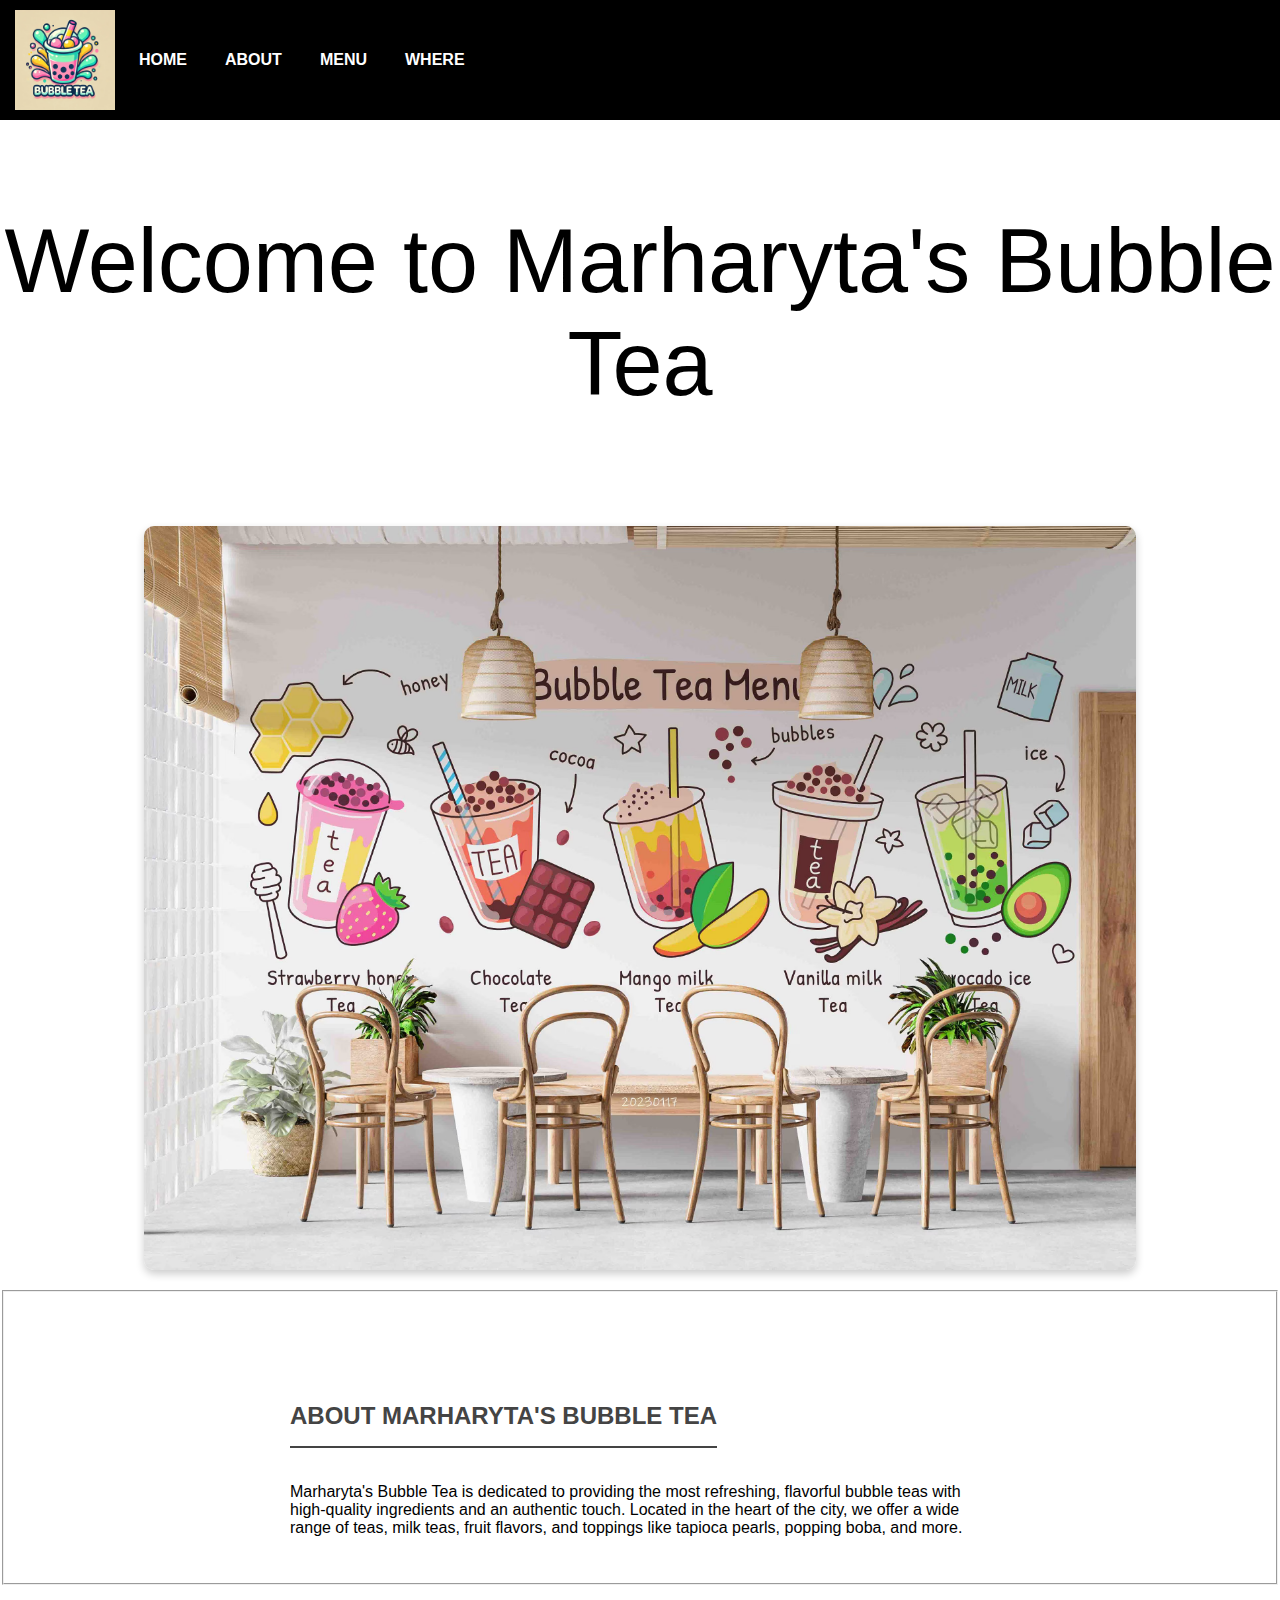
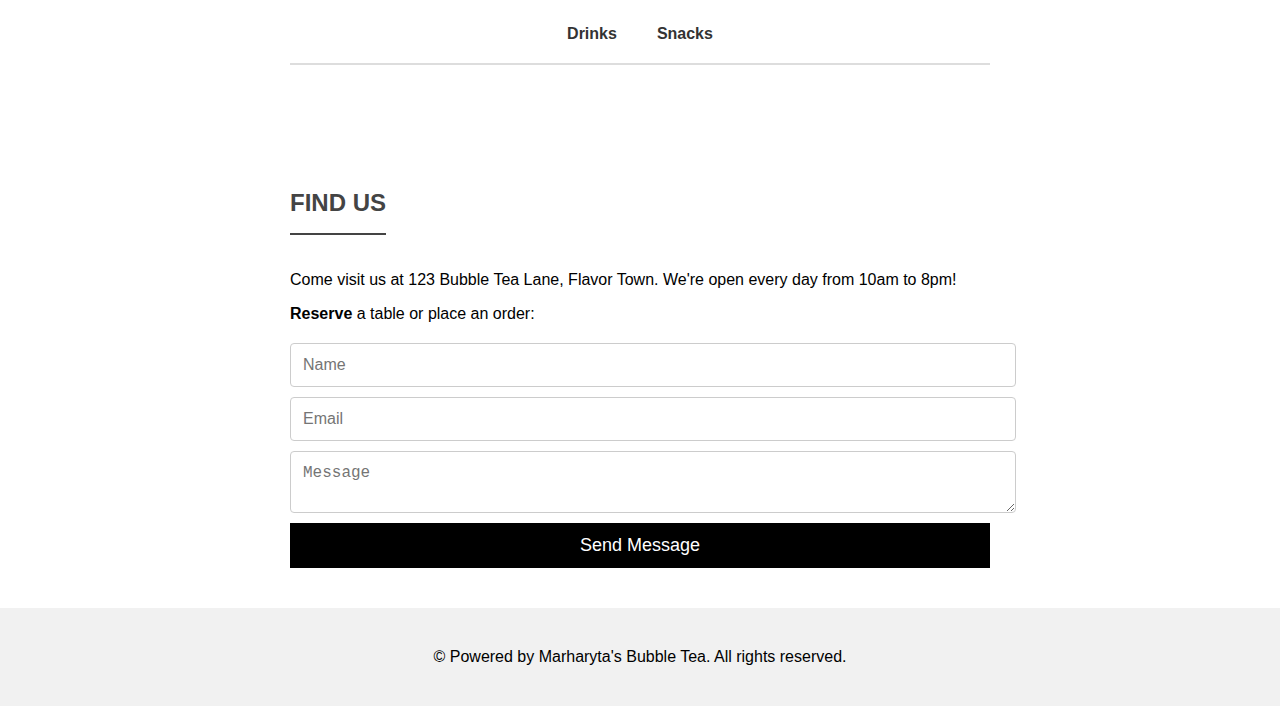
==== index.html @ 04d7578f "logo hinzu" ====
<!DOCTYPE html>
<html lang="en">
<head>
    <meta charset="UTF-8">
    <meta name="viewport" content="width=device-width, initial-scale=1.0">
    <title>Marharyta's Bubble Tea</title>
    <link rel="stylesheet" href="css/stylesheet.css">
</head>
<body>
<header>
<!-- Navigation -->
<div class="navbar">
    <img src="images/Bubbletea_Logo.jpg" alt="Bubble Tea Logo" class="logo"> <!-- Logo added -->
    <a href="#home">HOME</a>
    <a href="#about">ABOUT</a>
    <a href="#menu">MENU</a>
    <a href="#where">WHERE</a>
</div>
</header>

<div class="header-title">
  <p>Welcome to Marharyta's Bubble Tea</p>
</div>

<!-- Home Section -->
<div>
  <!-- Add image to the Home section -->
  <div class="home-image-container">
      <img src="images/home image.avif" alt="Bubble Tea Store Image" class="home-image">
  </div>
  <fieldset>
    <!-- About Section -->
    <section class="container" id="about">
        <h2 class="section-title">About Marharyta's Bubble Tea</h2>
        <p>Marharyta's Bubble Tea is dedicated to providing the most refreshing, flavorful bubble teas with high-quality ingredients and an authentic touch. Located in the heart of the city, we offer a wide range of teas, milk teas, fruit flavors, and toppings like tapioca pearls, popping boba, and more.</p>
    </section>
    </fieldset>
  </div>

<div class="hauptteil">
<!-- Menu Section -->
 <div> 
<section class="container" id="menu">
    <div class="menu-tab-container">
        <div class="tab-link" onclick="openMenu(event, 'Drinks');" id="drinksTab">Drinks</div>
        <div class="tab-link" onclick="openMenu(event, 'Snacks');">Snacks</div>
    </div>

    <!-- Drinks Menu -->
    <div id="Drinks" class="menu-section">
        <h3 class="menu-item">Classic Milk Tea</h3>
        <p class="menu-description">A smooth blend of black tea with milk and tapioca pearls. Perfectly refreshing! $4.50</p><br>

        <h3 class="menu-item">Matcha Green Tea</h3>
        <p class="menu-description">A rich, earthy matcha tea with creamy milk. Try it with boba! $5.00</p><br>

        <h3 class="menu-item">Taro Milk Tea</h3>
        <p class="menu-description">Creamy taro flavor combined with milk tea, a fan favorite. $4.75</p><br>

        <h3 class="menu-item">Fruit Tea</h3>
        <p class="menu-description">Choose from peach, mango, or lychee, with a burst of fruity flavor and popping boba. $4.00</p>
    </div>
  
    <!-- Snacks Menu -->
    <div id="Snacks" class="menu-section">
        <h3 class="menu-item">Taiyaki</h3>
        <p class="menu-description">Traditional Japanese fish-shaped pastry filled with sweet red bean paste or Nutella. $3.50</p><br>

        <h3 class="menu-item">Mochi</h3>
        <p class="menu-description">Soft and chewy rice cake dessert in various flavors: strawberry, matcha, and mango. $2.50 each</p><br>
    </div>
</section>

<!-- Contact Section -->
 <div>
<section class="container" id="where">
    <h2 class="section-title">Find Us</h2>
    <p>Come visit us at 123 Bubble Tea Lane, Flavor Town. We're open every day from 10am to 8pm!</p>
    <p><strong>Reserve</strong> a table or place an order:</p>
    <form class="contact-form">
        <input class="contact-input" type="text" placeholder="Name" required>
        <input class="contact-input" type="email" placeholder="Email" required>
        <textarea class="contact-input" placeholder="Message" required></textarea>
        <button class="submit-button" type="submit">Send Message</button>
    </form>
</section>
</div>
</div>
<!-- Footer -->
<footer class="footer">
    <p> &copy; Powered by Marharyta's Bubble Tea. All rights reserved.</p>
</footer>
<script src="javascript/script.js"></script>
</body>
</html>
---- css/stylesheet.css ----
/* Basic Styles */
body, html {
    height: 100%;
    font-family: "Inconsolata", sans-serif;
    margin: 0;
    align-items: start;
}
  
.full-height {
    height: 100%;
}
  
.background-img {
    background-image: url("/images/bubble-tea.jpg"); /* Replace with a local bubble tea image */
    background-position: center;
    background-size: cover;
    min-height: 75vh;
}
  
.container {
    max-width: 700px;
    margin: 0 auto;
    padding: 20px;
}
  
.header-title {
    font-size: 90px;
    color: black;
    text-align: center;
}
  
/* Navigation Bar */
.navbar {
    display: flex;
    align-items: center; /* Center items vertically */
    justify-content: left;
    gap: 10px;
    background-color: #000;
    padding: 10px 0;
}
  
.navbar a {
    color: #fff;
    text-decoration: none;
    padding: 14px;
    font-weight: bold;
    text-align: center;
}
  
.navbar a:hover {
    background-color: #333;
}

/* Logo styles */
.logo {

    height: 100px; /* Adjust height to make it smaller */
    margin-left: 15px; /* Space between logo and menu items */
    
}
 
.hauptteil {
    display: block;
}
  
/* Section Titles */
.section-title {
    text-align: center;
    padding: 64px 0 16px;
    font-size: 24px;
    color: #444;
    font-weight: bold;
    text-transform: uppercase;
    border-bottom: 2px solid #444;
    display: inline-block;
}
  
/* Card for Menu Tabs */
.menu-tab-container {
    display: flex;
    justify-content: center;
    padding: 10px;
    border-bottom: 2px solid #ddd;
}
  
.tab-link {
    padding: 10px 20px;
    cursor: pointer;
    font-weight: bold;
    color: #333;
    transition: 0.3s;
}
  
.tab-link.active {
    background-color: #333;
    color: #fff;
}
  
.menu-section {
    display: none;
    padding: 30px;
    background-color: #f9f9f9;
    border: 1px solid #ddd;
    margin-top: 20px;
}
  
.menu-item {
    font-size: 18px;
    margin: 15px 0;
}
  
.menu-description {
    color: #777;
    font-size: 15px;
}
  
/* Contact Form */
.contact-form {
    display: flex;
    flex-direction: column;
    gap: 10px;
    margin-top: 20px;
}
  
.contact-input {
    padding: 12px;
    font-size: 16px;
    border: 1px solid #ccc;
    border-radius: 4px;
    width: 100%;
}
  
.submit-button {
    padding: 12px;
    font-size: 18px;
    background-color: #000;
    color: #fff;
    border: none;
    cursor: pointer;
}
  
.submit-button:hover {
    background-color: #333;
}
  
/* Footer */
.footer {
    background-color: #f1f1f1;
    color: #000;
    text-align: center;
    padding: 24px;
    font-size: 16px;
    margin-top: 20px;
}
  
.footer a {
    color: #333;
    text-decoration: none;
}
  
.footer a:hover {
    text-decoration: underline;
}
  
/* Home Image Styling */
.home-image-container {
    display: flex;
    justify-content: center;
    align-items: center;
    padding: 20px;
}

.home-image {
    max-width: 80%;
    height: auto;
    border-radius: 10px;
    box-shadow: 0 4px 8px rgba(0, 0, 0, 0.2);
}
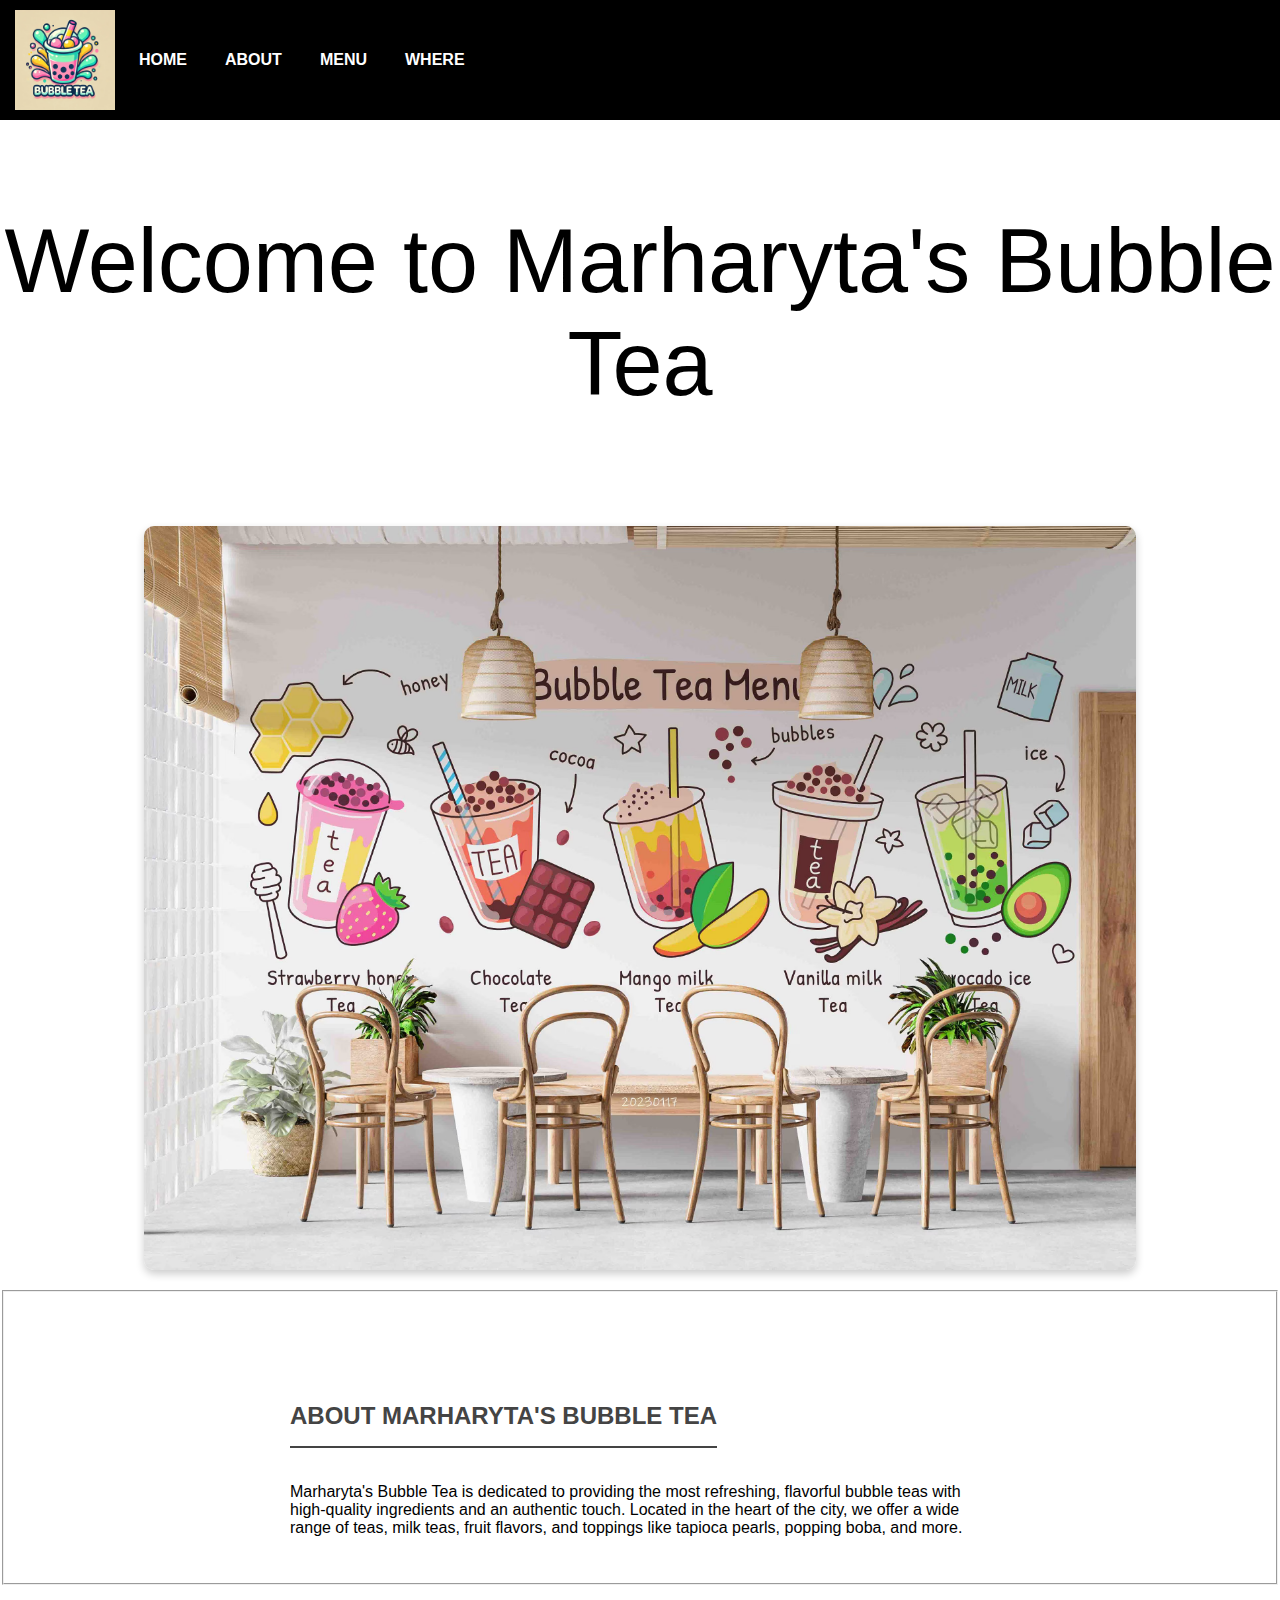
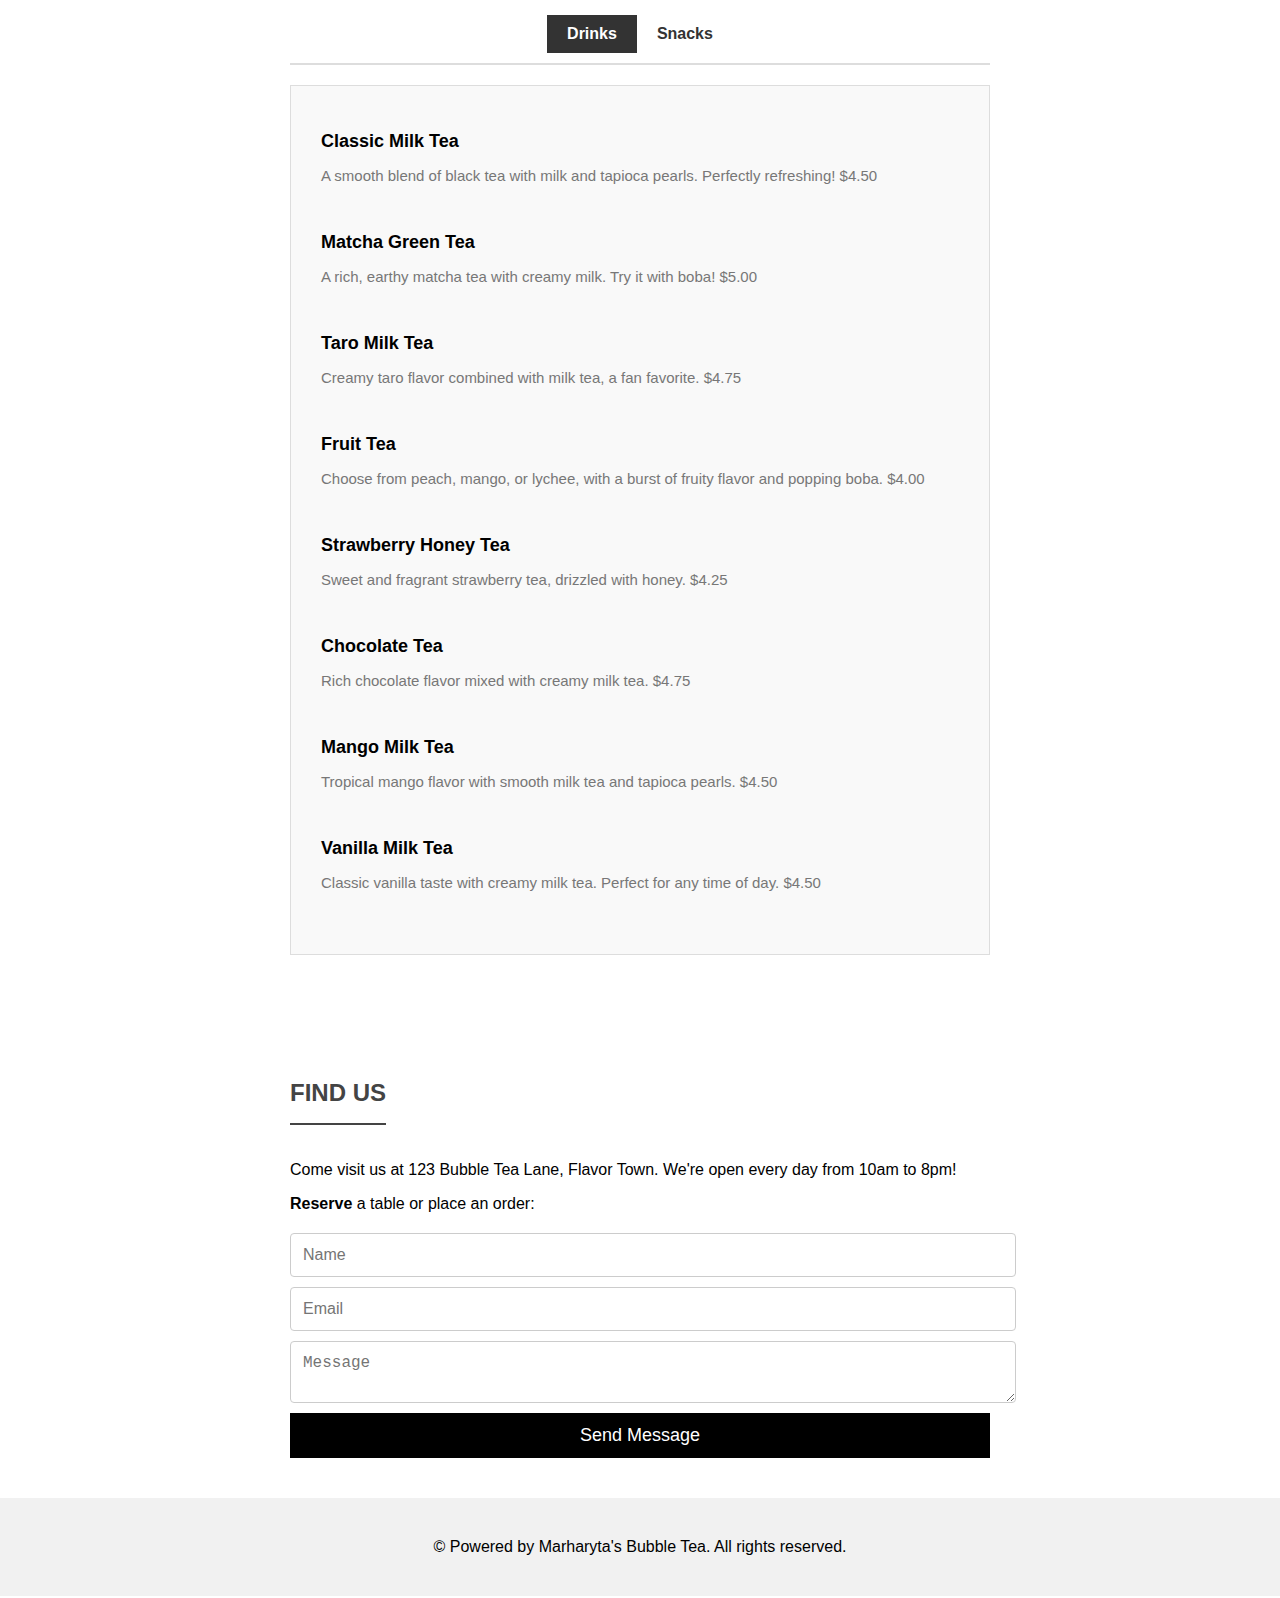
==== commit 99b54400: "menu erweitert und repariert" ====
--- a/index.html
+++ b/index.html
@@ -39,15 +39,14 @@
 
 <div class="hauptteil">
 <!-- Menu Section -->
- <div> 
 <section class="container" id="menu">
     <div class="menu-tab-container">
-        <div class="tab-link" onclick="openMenu(event, 'Drinks');" id="drinksTab">Drinks</div>
+        <div class="tab-link active" onclick="openMenu(event, 'Drinks');" id="drinksTab">Drinks</div>
         <div class="tab-link" onclick="openMenu(event, 'Snacks');">Snacks</div>
     </div>
 
     <!-- Drinks Menu -->
-    <div id="Drinks" class="menu-section">
+    <div id="Drinks" class="menu-section" style="display: block;">
         <h3 class="menu-item">Classic Milk Tea</h3>
         <p class="menu-description">A smooth blend of black tea with milk and tapioca pearls. Perfectly refreshing! $4.50</p><br>
 
@@ -58,9 +57,21 @@
         <p class="menu-description">Creamy taro flavor combined with milk tea, a fan favorite. $4.75</p><br>
 
         <h3 class="menu-item">Fruit Tea</h3>
-        <p class="menu-description">Choose from peach, mango, or lychee, with a burst of fruity flavor and popping boba. $4.00</p>
+        <p class="menu-description">Choose from peach, mango, or lychee, with a burst of fruity flavor and popping boba. $4.00</p><br>
+
+        <h3 class="menu-item">Strawberry Honey Tea</h3>
+        <p class="menu-description">Sweet and fragrant strawberry tea, drizzled with honey. $4.25</p><br>
+
+        <h3 class="menu-item">Chocolate Tea</h3>
+        <p class="menu-description">Rich chocolate flavor mixed with creamy milk tea. $4.75</p><br>
+
+        <h3 class="menu-item">Mango Milk Tea</h3>
+        <p class="menu-description">Tropical mango flavor with smooth milk tea and tapioca pearls. $4.50</p><br>
+
+        <h3 class="menu-item">Vanilla Milk Tea</h3>
+        <p class="menu-description">Classic vanilla taste with creamy milk tea. Perfect for any time of day. $4.50</p><br>
     </div>
-  
+
     <!-- Snacks Menu -->
     <div id="Snacks" class="menu-section">
         <h3 class="menu-item">Taiyaki</h3>
@@ -68,8 +79,15 @@
 
         <h3 class="menu-item">Mochi</h3>
         <p class="menu-description">Soft and chewy rice cake dessert in various flavors: strawberry, matcha, and mango. $2.50 each</p><br>
+
+        <h3 class="menu-item">Onigiri - Salmon</h3>
+        <p class="menu-description">Classic Japanese rice ball filled with fresh, seasoned salmon. Perfectly savory and satisfying. $3.00</p><br>
+
+        <h3 class="menu-item">Onigiri - Vegetarian</h3>
+        <p class="menu-description">Delicious rice ball with a seasoned vegetable filling. $2.75</p><br>
     </div>
 </section>
+
 
 <!-- Contact Section -->
  <div>
--- a/css/stylesheet.css
+++ b/css/stylesheet.css
@@ -176,3 +176,9 @@
     border-radius: 10px;
     box-shadow: 0 4px 8px rgba(0, 0, 0, 0.2);
 }
+
+/* Active Menu Tab */
+.tab-link.active {
+    background-color: #333;
+    color: #fff;
+}
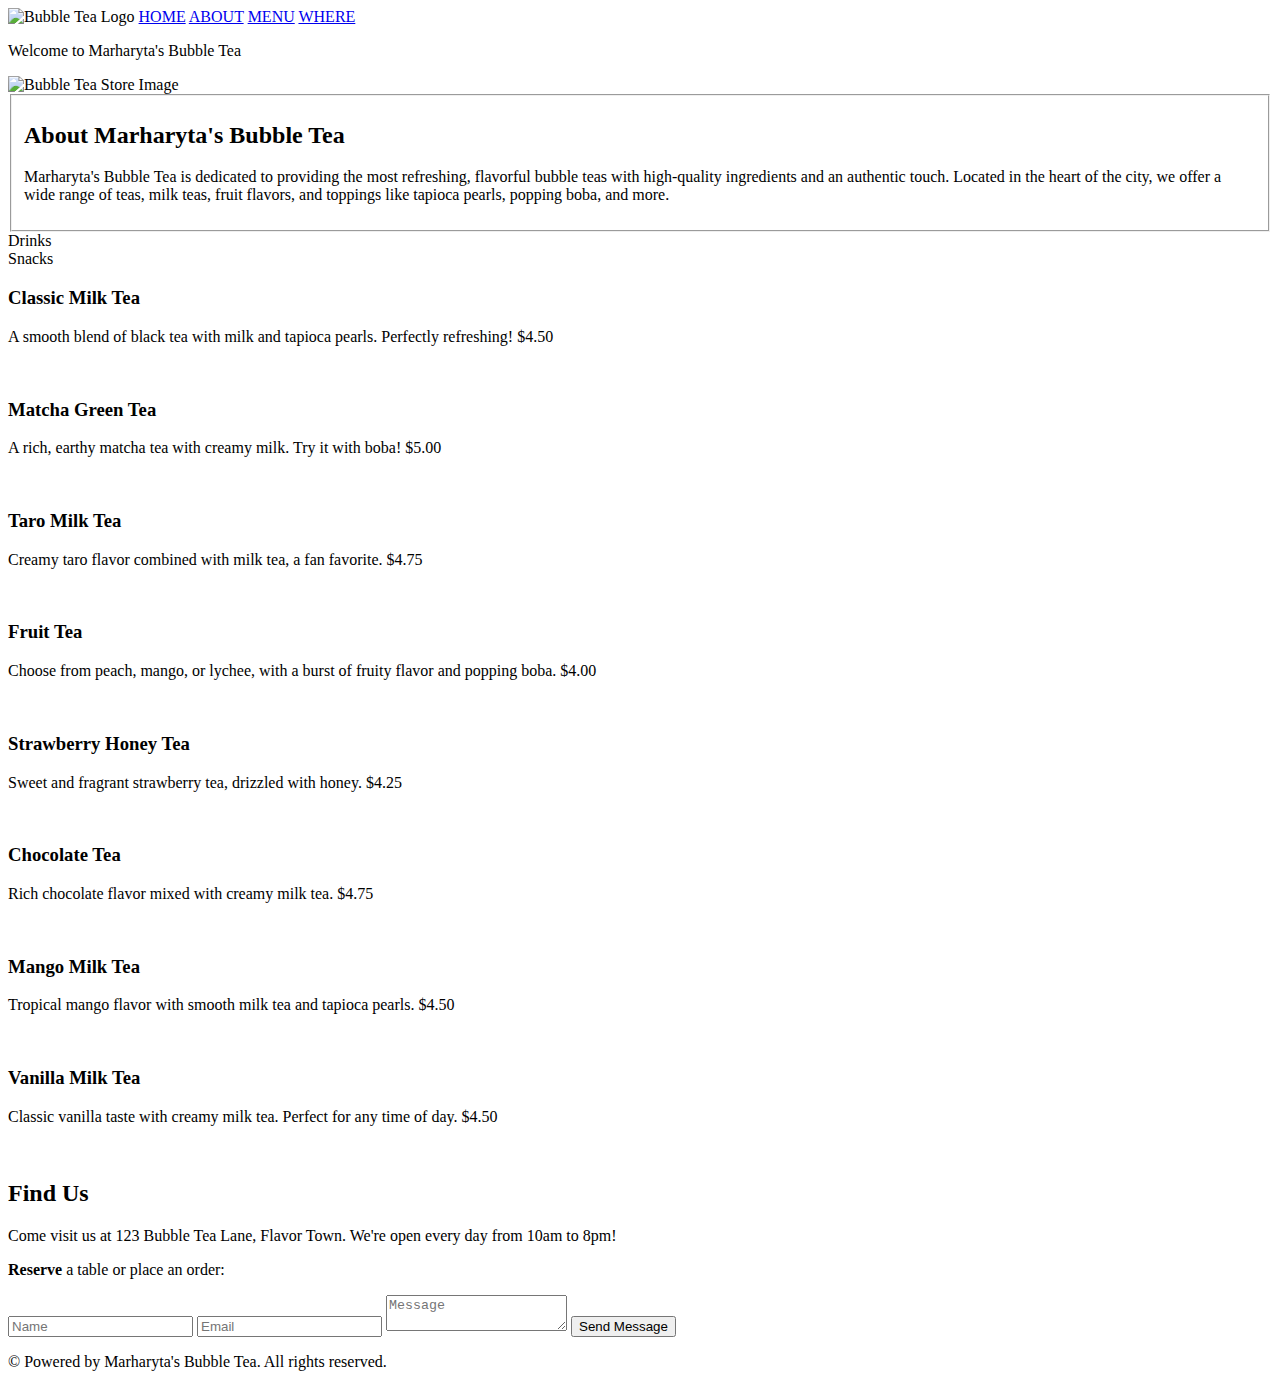
==== commit c36a0368: ".." ====
--- a/index.html
+++ b/index.html
@@ -4,13 +4,13 @@
     <meta charset="UTF-8">
     <meta name="viewport" content="width=device-width, initial-scale=1.0">
     <title>Marharyta's Bubble Tea</title>
-    <link rel="stylesheet" href="css/stylesheet.css">
+    <link rel="stylesheet" href="/Praxisarbeit-Modul-293/css/stylesheet.css">
 </head>
 <body>
 <header>
 <!-- Navigation -->
 <div class="navbar">
-    <img src="images/Bubbletea_Logo.jpg" alt="Bubble Tea Logo" class="logo"> <!-- Logo added -->
+    <img src="/Praxisarbeit-Modul-293/images/Bubbletea_Logo.jpg" alt="Bubble Tea Logo" class="logo"> <!-- Logo added -->
     <a href="#home">HOME</a>
     <a href="#about">ABOUT</a>
     <a href="#menu">MENU</a>
@@ -26,7 +26,7 @@
 <div>
   <!-- Add image to the Home section -->
   <div class="home-image-container">
-      <img src="images/home image.avif" alt="Bubble Tea Store Image" class="home-image">
+      <img src="/Praxisarbeit-Modul-293/images/home image.avif" alt="Bubble Tea Store Image" class="home-image">
   </div>
   <fieldset>
     <!-- About Section -->
@@ -73,7 +73,7 @@
     </div>
 
     <!-- Snacks Menu -->
-    <div id="Snacks" class="menu-section">
+    <div id="Snacks" class="menu-section" style="display: none;">
         <h3 class="menu-item">Taiyaki</h3>
         <p class="menu-description">Traditional Japanese fish-shaped pastry filled with sweet red bean paste or Nutella. $3.50</p><br>
 
@@ -108,6 +108,6 @@
 <footer class="footer">
     <p> &copy; Powered by Marharyta's Bubble Tea. All rights reserved.</p>
 </footer>
-<script src="javascript/script.js"></script>
+<script src="/Praxisarbeit-Modul-293/javascript/"></script>
 </body>
-</html>
+</html>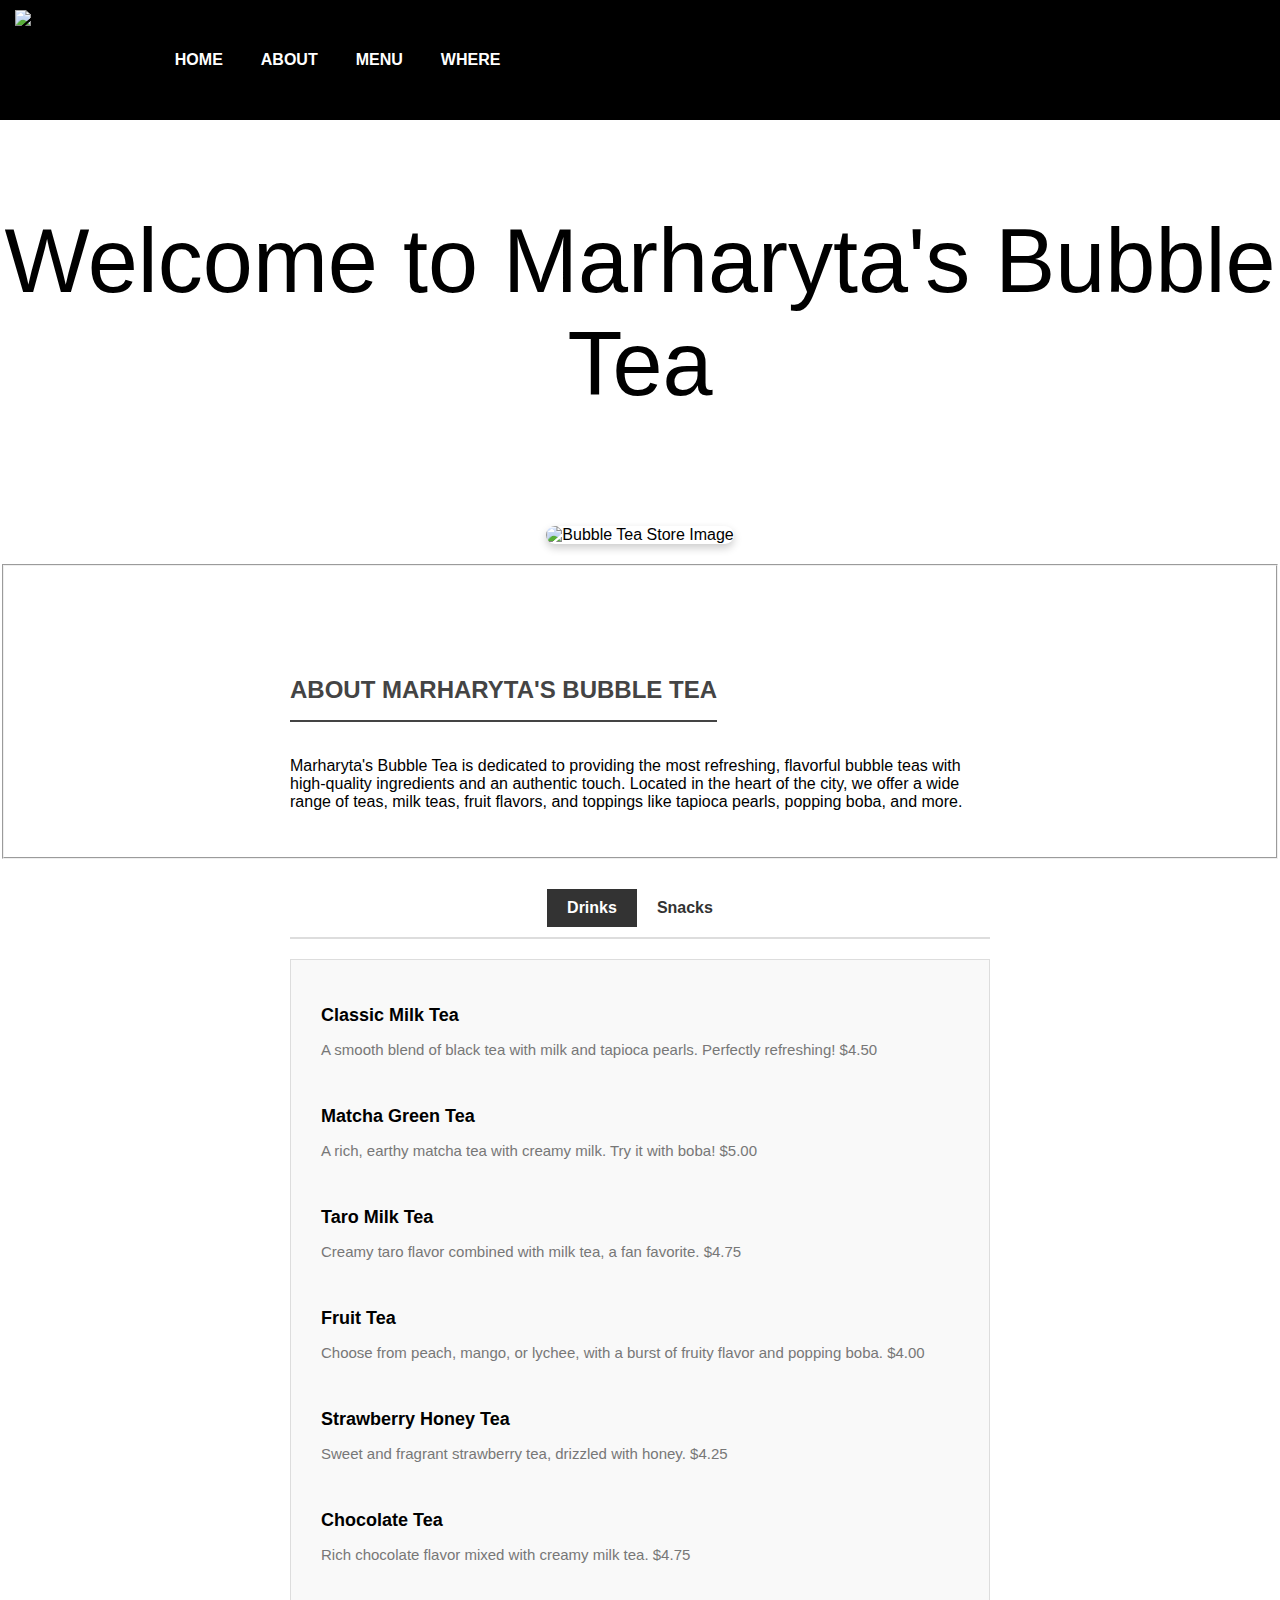
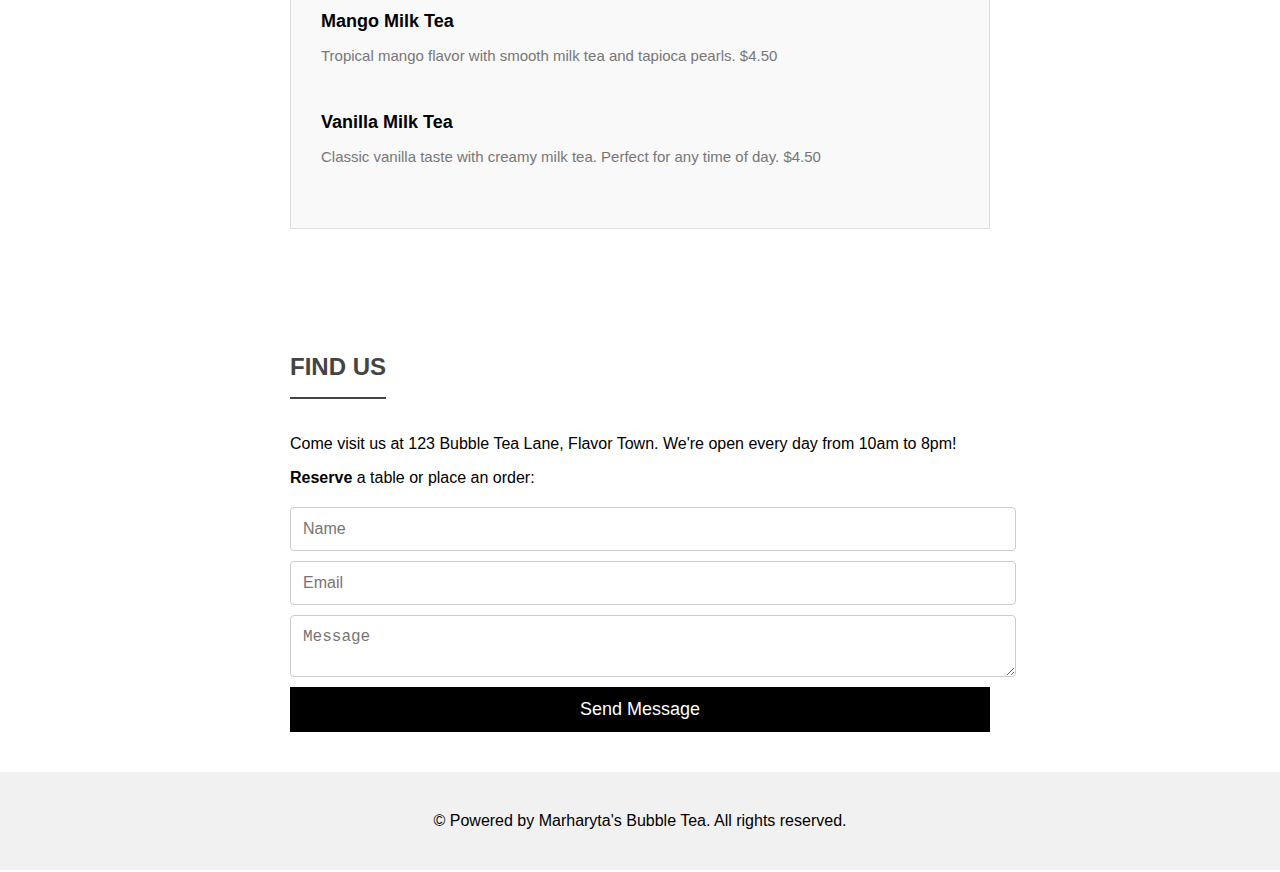
==== commit 860212a3: "fixed css link" ====
--- a/index.html
+++ b/index.html
@@ -4,7 +4,7 @@
     <meta charset="UTF-8">
     <meta name="viewport" content="width=device-width, initial-scale=1.0">
     <title>Marharyta's Bubble Tea</title>
-    <link rel="stylesheet" href="/Praxisarbeit-Modul-293/css/stylesheet.css">
+    <link rel="stylesheet" href="/css/stylesheet.css">
 </head>
 <body>
 <header>
@@ -108,6 +108,6 @@
 <footer class="footer">
     <p> &copy; Powered by Marharyta's Bubble Tea. All rights reserved.</p>
 </footer>
-<script src="/Praxisarbeit-Modul-293/javascript/"></script>
+<script src="/javascript/script.js"></script>
 </body>
 </html>--- a/css/stylesheet.css
+++ b/css/stylesheet.css
@@ -0,0 +1,184 @@
+/* Basic Styles */
+body, html {
+    height: 100%;
+    font-family: "Inconsolata", sans-serif;
+    margin: 0;
+    align-items: start;
+}
+  
+.full-height {
+    height: 100%;
+}
+  
+.background-img {
+    background-image: url("/images/bubble-tea.jpg"); /* Replace with a local bubble tea image */
+    background-position: center;
+    background-size: cover;
+    min-height: 75vh;
+}
+  
+.container {
+    max-width: 700px;
+    margin: 0 auto;
+    padding: 20px;
+}
+  
+.header-title {
+    font-size: 90px;
+    color: black;
+    text-align: center;
+}
+  
+/* Navigation Bar */
+.navbar {
+    display: flex;
+    align-items: center; /* Center items vertically */
+    justify-content: left;
+    gap: 10px;
+    background-color: #000;
+    padding: 10px 0;
+}
+  
+.navbar a {
+    color: #fff;
+    text-decoration: none;
+    padding: 14px;
+    font-weight: bold;
+    text-align: center;
+}
+  
+.navbar a:hover {
+    background-color: #333;
+}
+
+/* Logo styles */
+.logo {
+
+    height: 100px; /* Adjust height to make it smaller */
+    margin-left: 15px; /* Space between logo and menu items */
+    
+}
+ 
+.hauptteil {
+    display: block;
+}
+  
+/* Section Titles */
+.section-title {
+    text-align: center;
+    padding: 64px 0 16px;
+    font-size: 24px;
+    color: #444;
+    font-weight: bold;
+    text-transform: uppercase;
+    border-bottom: 2px solid #444;
+    display: inline-block;
+}
+  
+/* Card for Menu Tabs */
+.menu-tab-container {
+    display: flex;
+    justify-content: center;
+    padding: 10px;
+    border-bottom: 2px solid #ddd;
+}
+  
+.tab-link {
+    padding: 10px 20px;
+    cursor: pointer;
+    font-weight: bold;
+    color: #333;
+    transition: 0.3s;
+}
+  
+.tab-link.active {
+    background-color: #333;
+    color: #fff;
+}
+  
+.menu-section {
+    display: none;
+    padding: 30px;
+    background-color: #f9f9f9;
+    border: 1px solid #ddd;
+    margin-top: 20px;
+}
+  
+.menu-item {
+    font-size: 18px;
+    margin: 15px 0;
+}
+  
+.menu-description {
+    color: #777;
+    font-size: 15px;
+}
+  
+/* Contact Form */
+.contact-form {
+    display: flex;
+    flex-direction: column;
+    gap: 10px;
+    margin-top: 20px;
+}
+  
+.contact-input {
+    padding: 12px;
+    font-size: 16px;
+    border: 1px solid #ccc;
+    border-radius: 4px;
+    width: 100%;
+}
+  
+.submit-button {
+    padding: 12px;
+    font-size: 18px;
+    background-color: #000;
+    color: #fff;
+    border: none;
+    cursor: pointer;
+}
+  
+.submit-button:hover {
+    background-color: #333;
+}
+  
+/* Footer */
+.footer {
+    background-color: #f1f1f1;
+    color: #000;
+    text-align: center;
+    padding: 24px;
+    font-size: 16px;
+    margin-top: 20px;
+}
+  
+.footer a {
+    color: #333;
+    text-decoration: none;
+}
+  
+.footer a:hover {
+    text-decoration: underline;
+}
+  
+/* Home Image Styling */
+.home-image-container {
+    display: flex;
+    justify-content: center;
+    align-items: center;
+    padding: 20px;
+}
+
+.home-image {
+    max-width: 80%;
+    height: auto;
+    border-radius: 10px;
+    box-shadow: 0 4px 8px rgba(0, 0, 0, 0.2);
+}
+
+/* Active Menu Tab */
+.tab-link.active {
+    background-color: #333;
+    color: #fff;
+}
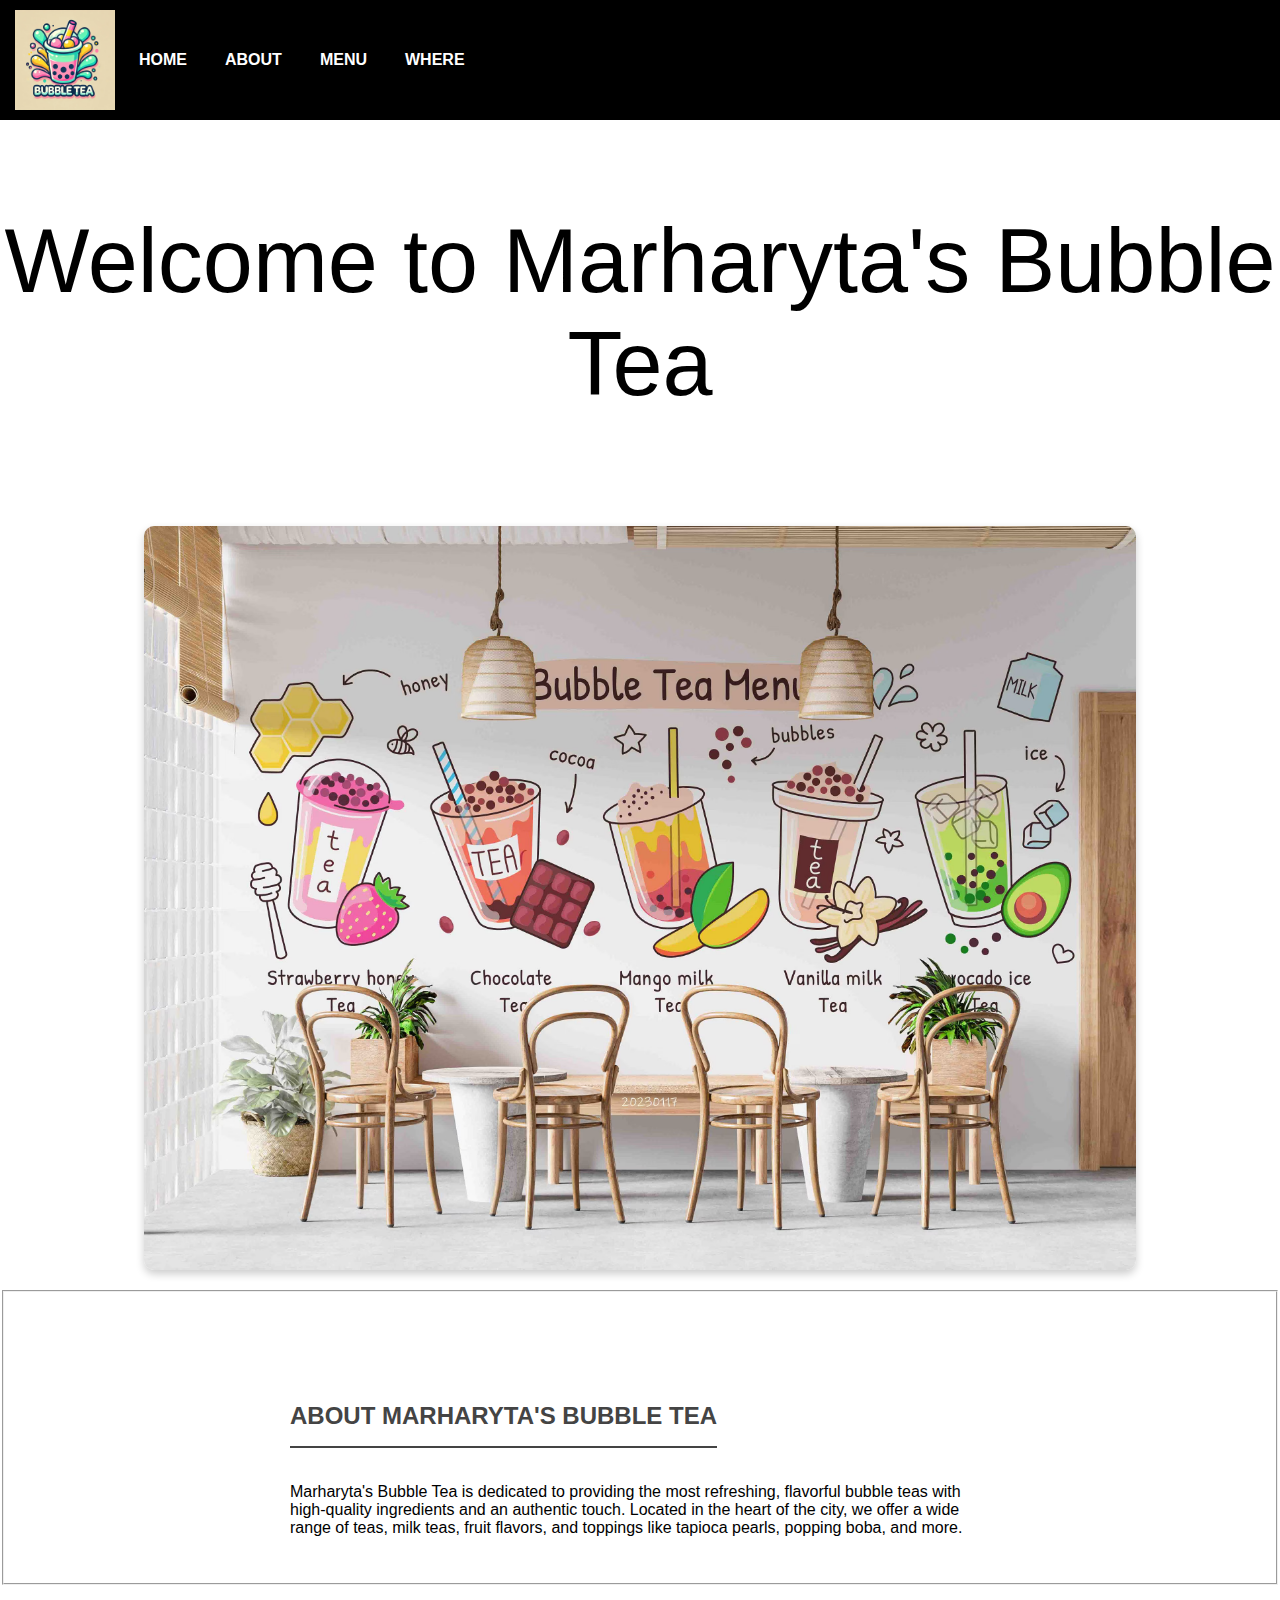
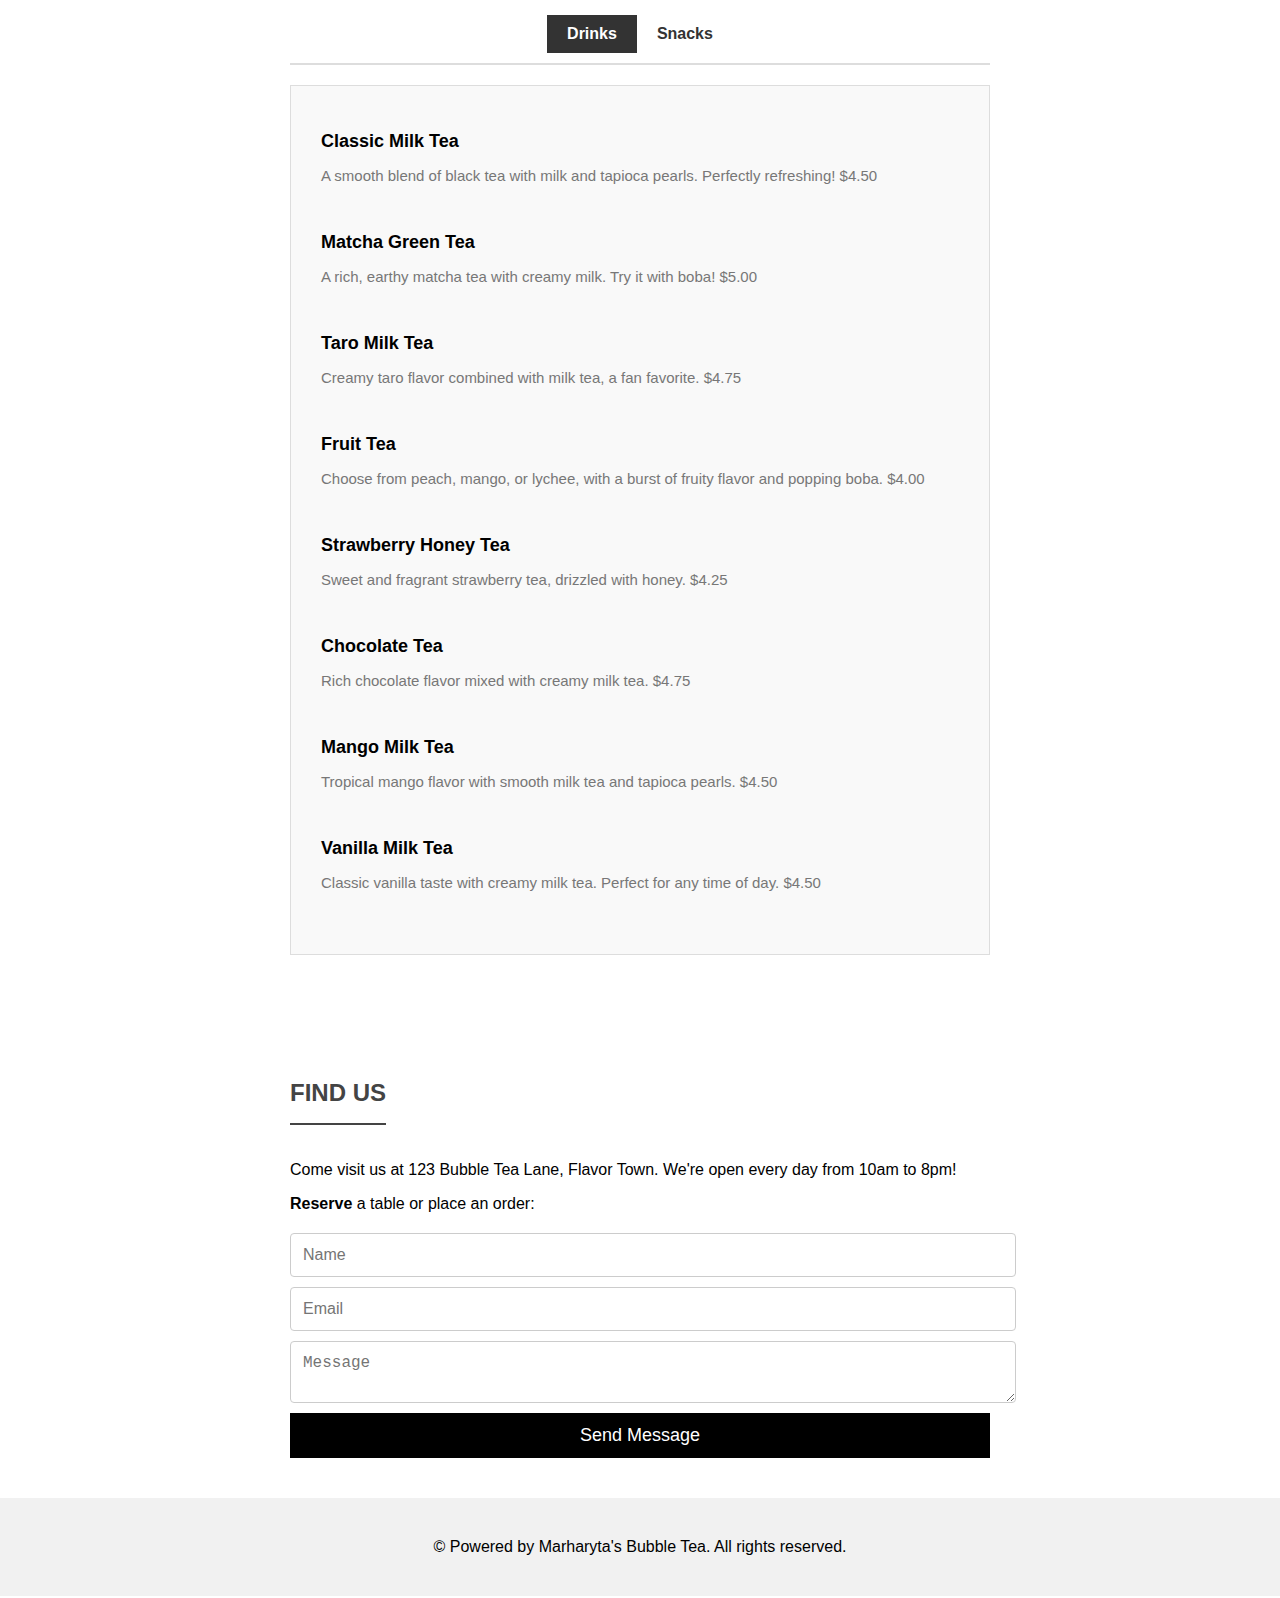
==== commit 663ec5a7: "fixed all links" ====
--- a/index.html
+++ b/index.html
@@ -10,7 +10,7 @@
 <header>
 <!-- Navigation -->
 <div class="navbar">
-    <img src="/Praxisarbeit-Modul-293/images/Bubbletea_Logo.jpg" alt="Bubble Tea Logo" class="logo"> <!-- Logo added -->
+    <img src="/images/Bubbletea_Logo.jpg" alt="Bubble Tea Logo" class="logo"> <!-- Logo added -->
     <a href="#home">HOME</a>
     <a href="#about">ABOUT</a>
     <a href="#menu">MENU</a>
@@ -26,7 +26,7 @@
 <div>
   <!-- Add image to the Home section -->
   <div class="home-image-container">
-      <img src="/Praxisarbeit-Modul-293/images/home image.avif" alt="Bubble Tea Store Image" class="home-image">
+      <img src="/images/home image.avif" alt="Bubble Tea Store Image" class="home-image">
   </div>
   <fieldset>
     <!-- About Section -->
